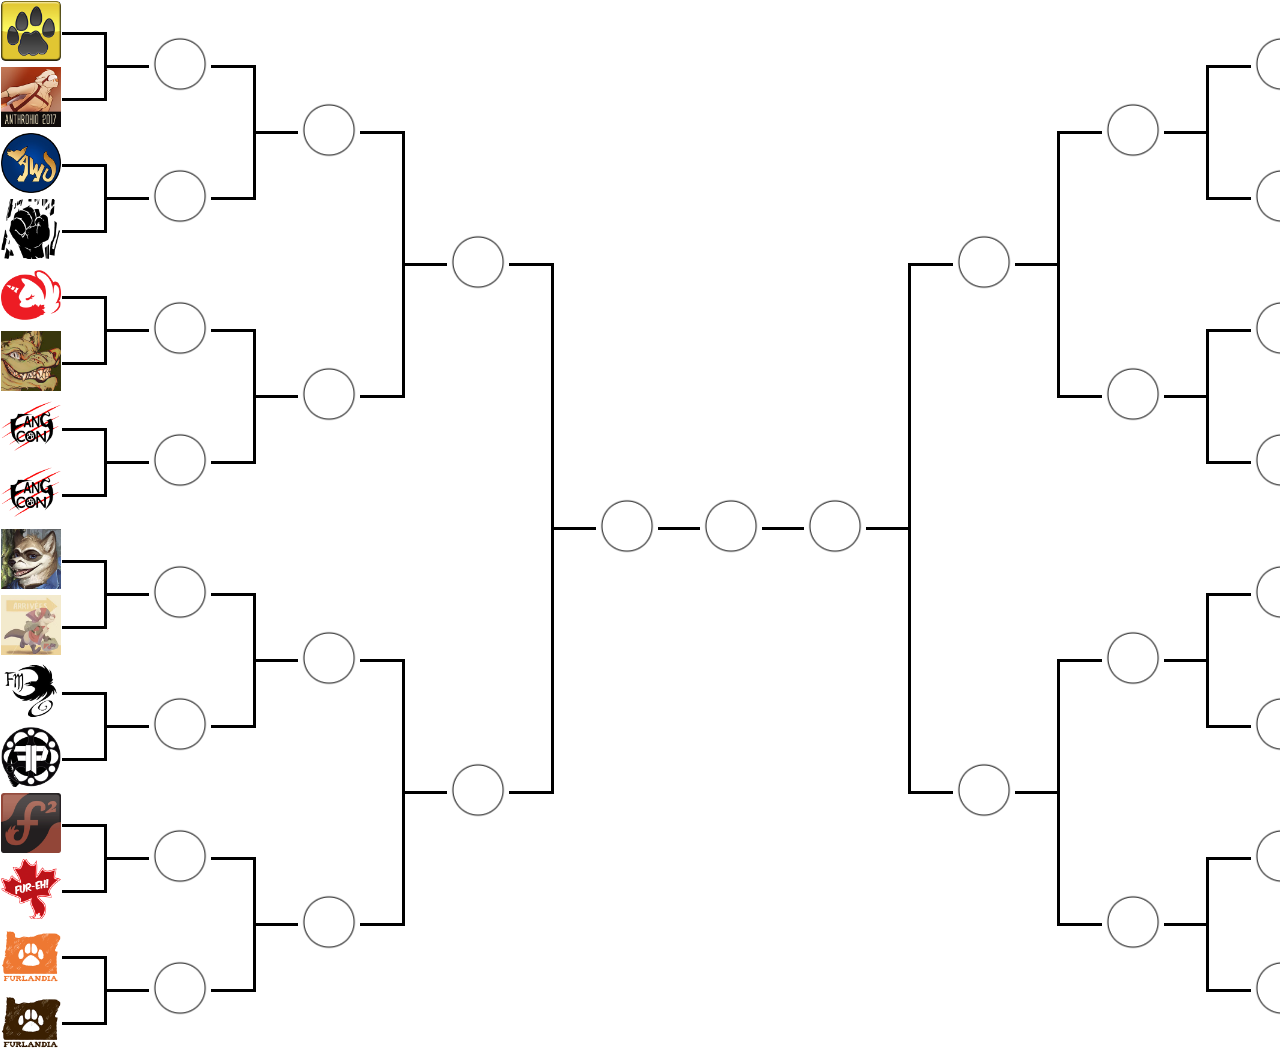
==== index.html @ a50a70e5 "Consolidate files" ====
<!DOCTYPE html>

<head>
  <link rel="stylesheet" href="default.css">
</head>

<table id=target>
</table>

<div id=chooser>
  <img id=chooser-left style="width:200px;height:200px">
  <button type=button id=clear-button>Clear</button>
  <img id=chooser-right style="width:200px;height:200px">
</div>

<script src=tournament.js></script>
---- default.css ----
table {
  border-spacing: 0;
  border-collapse: collapse;
}

td {
  vertical-align: middle;
  min-width: 40px;
  /*border: thin red solid;*/
}

.bottom {
  border-bottom: solid;
}

.top {
  border-top: solid;
}

.left {
  border-left: solid;
}

.right {
  border-right: solid;
}

img {
  width: 60px;
  height: 60px;
}

html, body, #chooser {
  height: 100%;
  width: 100%;
  margin: 0;
  padding: 0;
}

#chooser {
  display: none;
  background-color: white;
  position: fixed;
  top: 0;
  left: 0;
  right: 0;
  bottom: 0;
  padding-top: 200px;
  text-align: center;
}
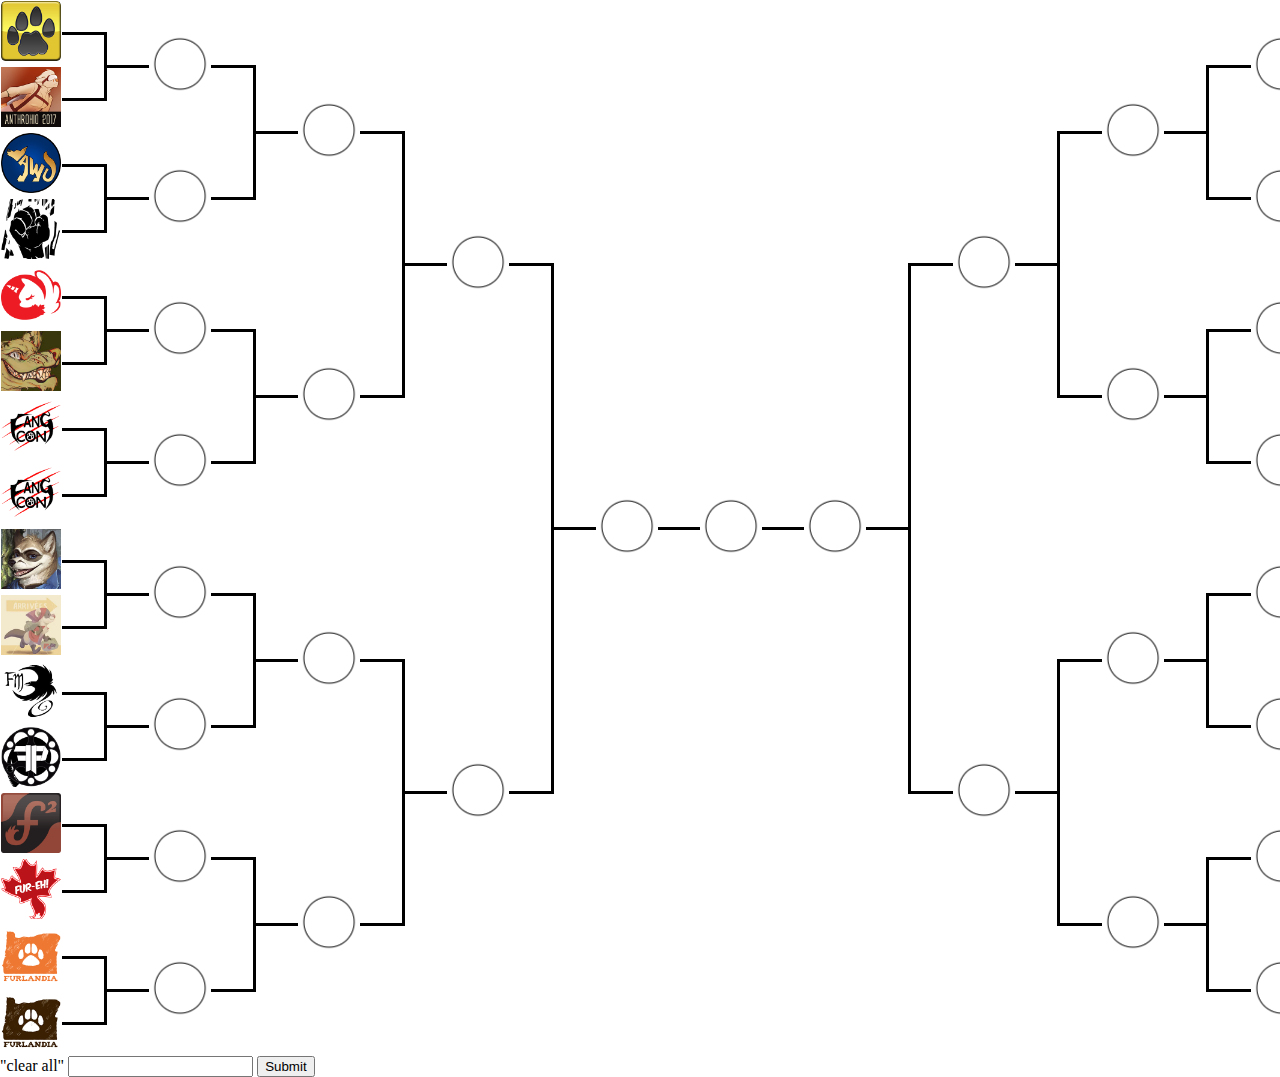
==== commit d5cefd4b: "Persistence and clear all" ====
--- a/index.html
+++ b/index.html
@@ -7,6 +7,12 @@
 <table id=target>
 </table>
 
+<form id=clear-all-form>
+  <label for=clear-all-input>"clear all"</label>
+  <input id=clear-all-input>
+  <input type=submit>
+</form>
+
 <div id=chooser>
   <img id=chooser-left style="width:200px;height:200px">
   <button type=button id=clear-button>Clear</button>
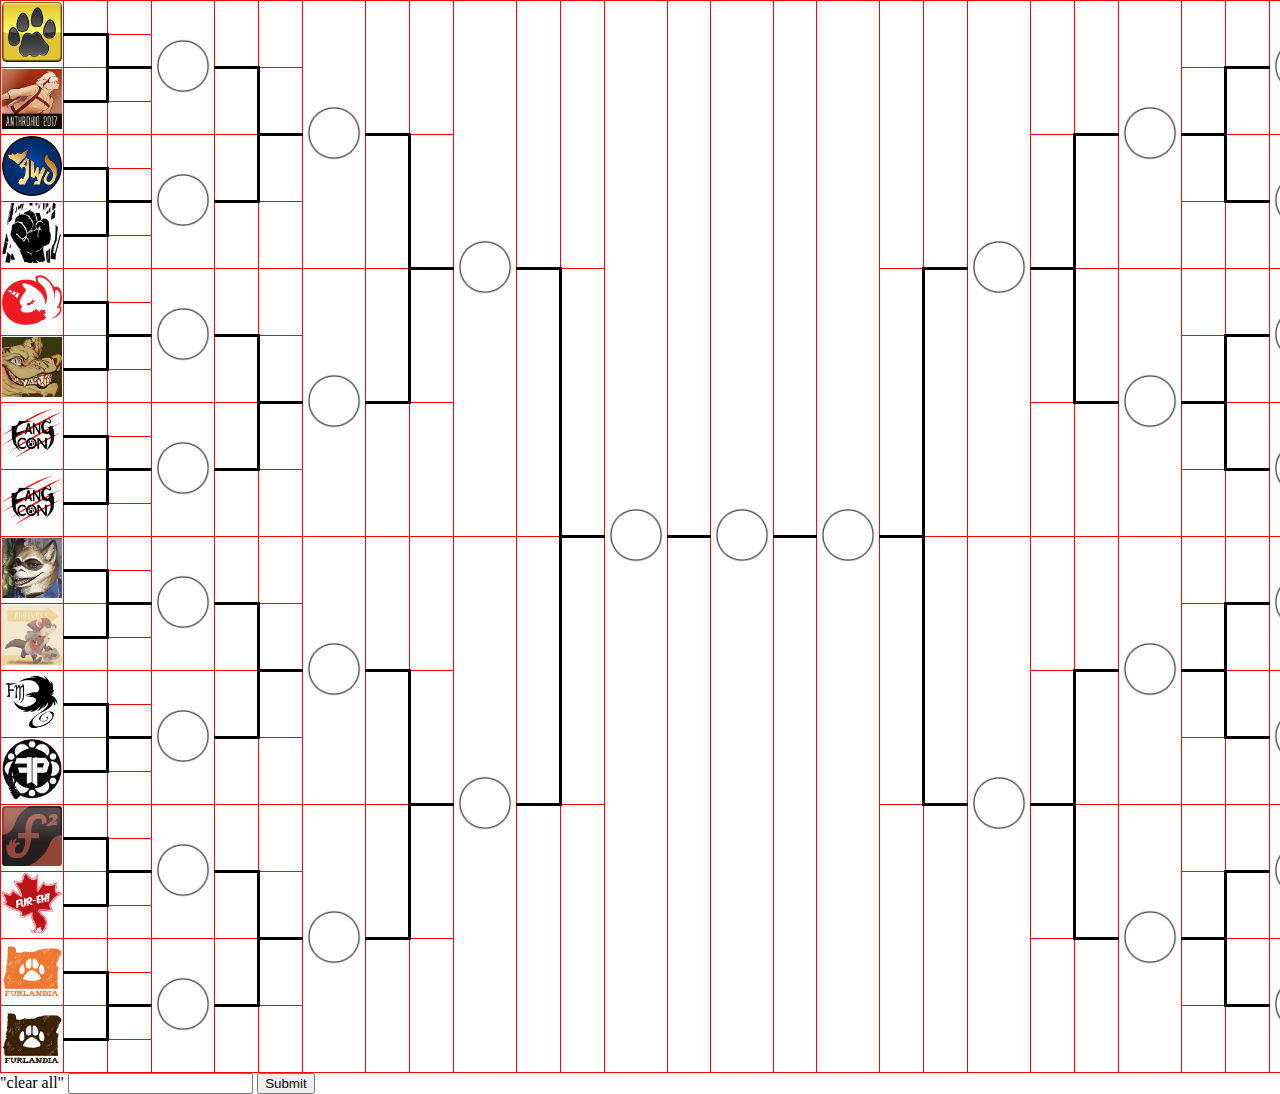
==== commit 8914563a: "Move out initial rendering code" ====
--- a/index.html
+++ b/index.html
@@ -19,4 +19,6 @@
   <img id=chooser-right style="width:200px;height:200px">
 </div>
 
+<script src=entrants.js></script>
+<script src=initialRender.js></script>
 <script src=tournament.js></script>
--- a/default.css
+++ b/default.css
@@ -6,7 +6,7 @@
 td {
   vertical-align: middle;
   min-width: 40px;
-  /*border: thin red solid;*/
+  border: thin red solid;
 }
 
 .bottom {
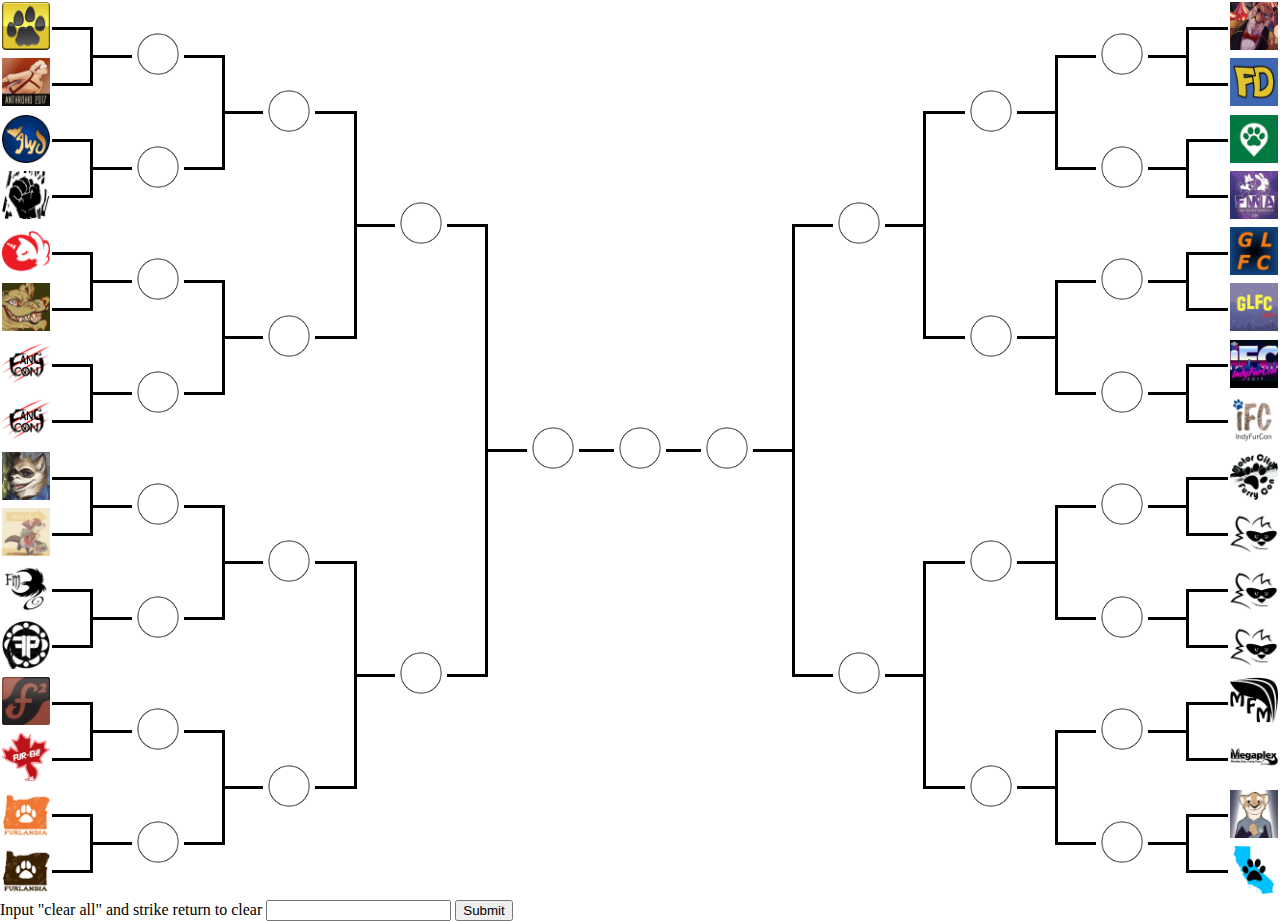
==== commit c2eda0ea: "Handle byes" ====
--- a/index.html
+++ b/index.html
@@ -8,7 +8,7 @@
 </table>
 
 <form id=clear-all-form>
-  <label for=clear-all-input>"clear all"</label>
+  <label for=clear-all-input>Input "clear all" and strike return to clear</label>
   <input id=clear-all-input>
   <input type=submit>
 </form>
--- a/default.css
+++ b/default.css
@@ -1,12 +1,23 @@
 table {
   border-spacing: 0;
   border-collapse: collapse;
+  height: 100%;
+  width: 100%;
 }
 
 td {
   vertical-align: middle;
-  min-width: 40px;
-  border: thin red solid;
+  text-align: center;
+  /*border: thin red solid;*/
+}
+
+.lines {
+  min-width: 10px;
+}
+
+.image-container {
+  padding: 0 2px;
+  width: 48px;
 }
 
 .bottom {
@@ -26,8 +37,8 @@
 }
 
 img {
-  width: 60px;
-  height: 60px;
+  width: 48px;
+  height: 48px;
 }
 
 html, body, #chooser {
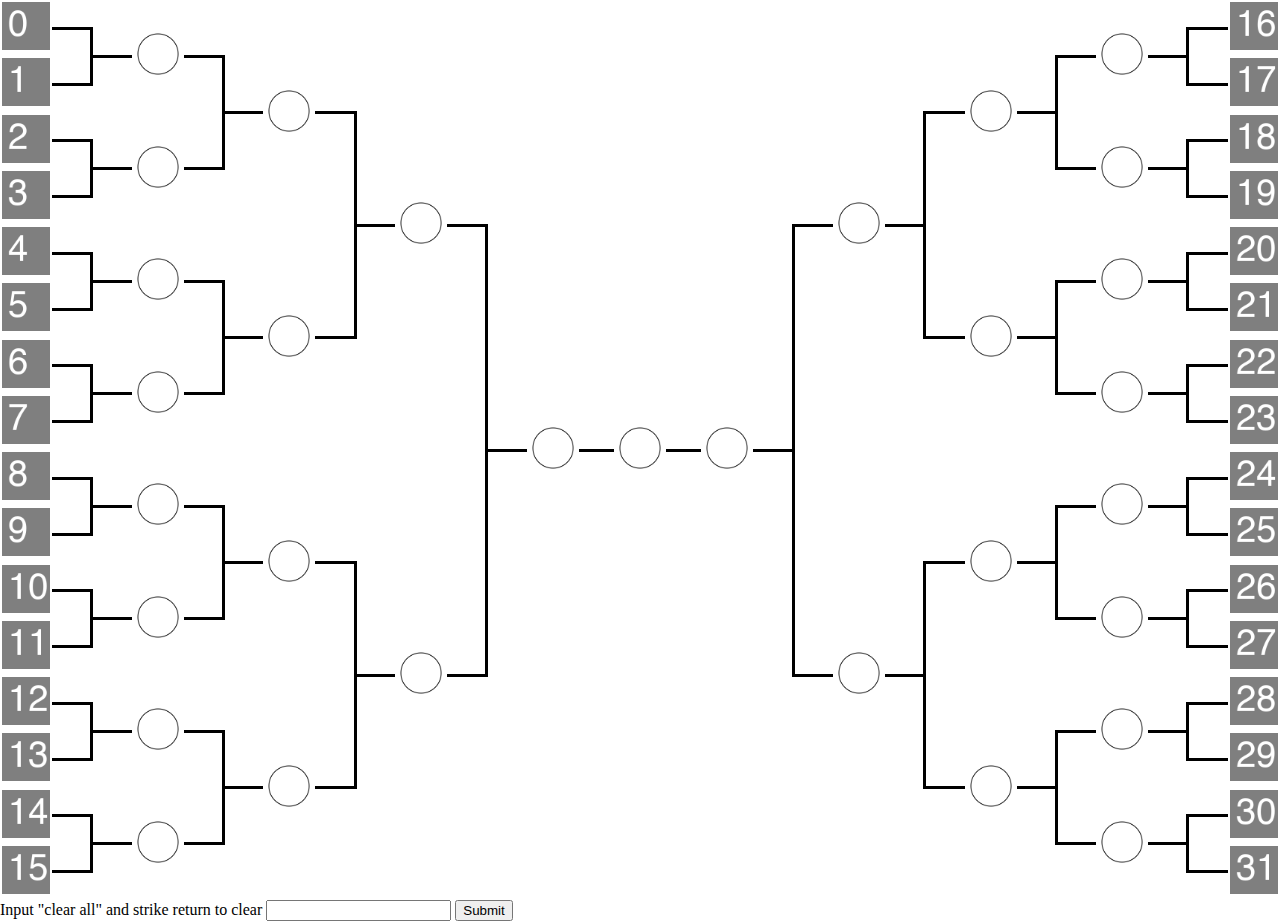
==== commit 6f7cd4ff: "Bigger chooser pictures" ====
--- a/index.html
+++ b/index.html
@@ -14,9 +14,9 @@
 </form>
 
 <div id=chooser>
-  <img id=chooser-left style="width:200px;height:200px">
+  <div id=chooser-left></div>
+  <div id=chooser-right></div>
   <button type=button id=clear-button>Clear</button>
-  <img id=chooser-right style="width:200px;height:200px">
 </div>
 
 <script src=entrants.js></script>
--- a/default.css
+++ b/default.css
@@ -56,6 +56,30 @@
   left: 0;
   right: 0;
   bottom: 0;
-  padding-top: 200px;
   text-align: center;
 }
+
+#chooser-left, #chooser-right {
+  position: absolute;
+  top: 0;
+  bottom: 0;
+  width: 50%;
+  background-position: center;
+  background-size: contain;
+  background-repeat: no-repeat;
+}
+
+#chooser-left {
+  left: 0;
+}
+
+#chooser-right {
+  right: 0;
+}
+
+#clear-button {
+  position: absolute;
+  bottom: 0;
+  left: auto;
+  right: auto;
+}
